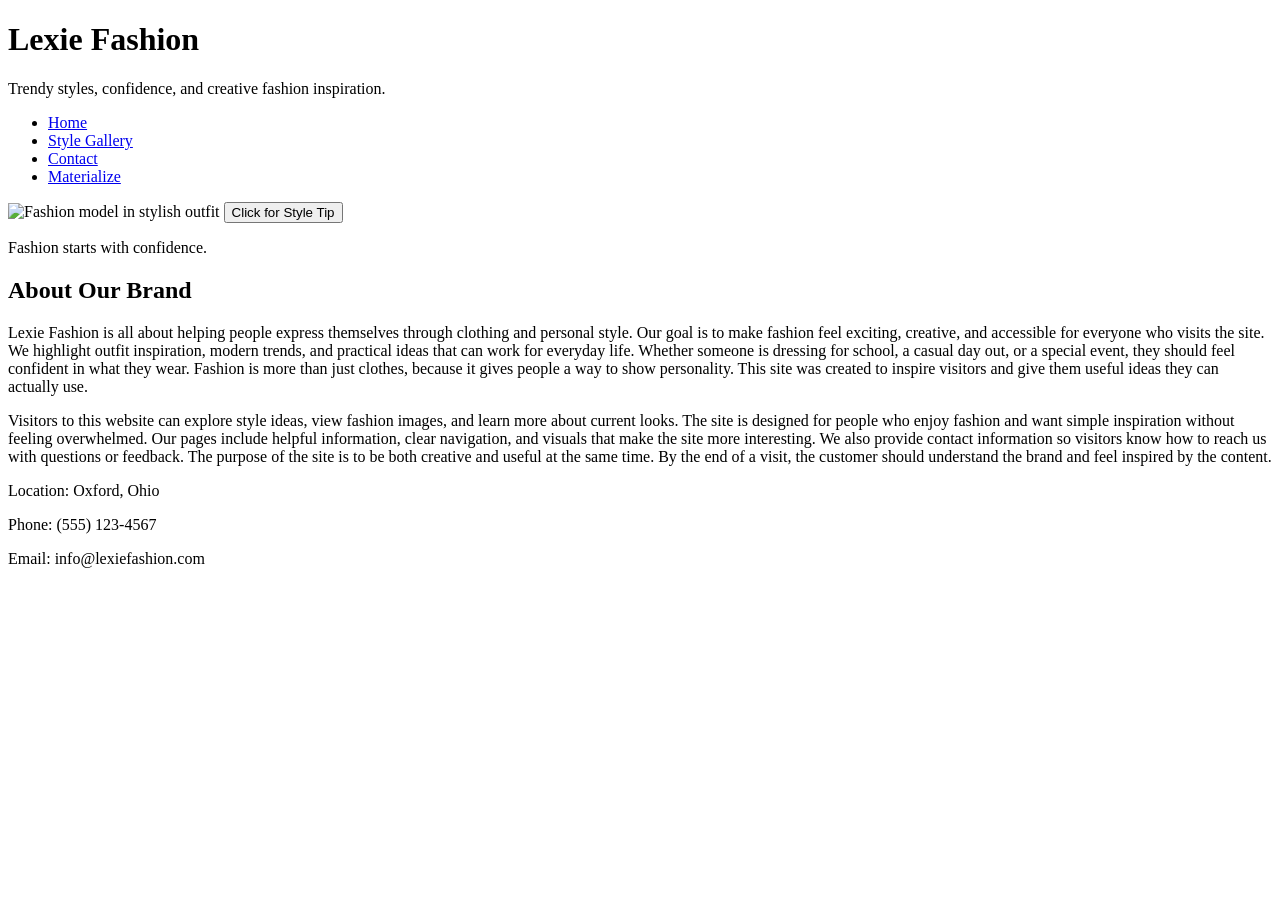
==== index.html @ 8f97ca5e "Update index.html" ====
<!DOCTYPE html>
<html lang="en">
<head>
  <meta charset="UTF-8" />
  <meta name="viewport" content="width=device-width, initial-scale=1.0" />
  <title>Lexie Fashion | Home</title>
  <link rel="stylesheet" href="styles.css">
</head>
<body>
  <header>
    <h1>Lexie Fashion</h1>
    <p>Trendy styles, confidence, and creative fashion inspiration.</p>
  </header>

  <nav>
    <ul class="nav-links">
      <li><a href="index.html">Home</a></li>
      <li><a href="style.html">Style Gallery</a></li>
      <li><a href="contact.html">Contact</a></li>
      <li><a href="materialize.html">Materialize</a></li>
    </ul>
  </nav>

  <main>
    <section class="hero">
      <img src="Images/fashion1.jpg" alt="Fashion model in stylish outfit" class="main-img">
      <button onclick="changeMessage()">Click for Style Tip</button>
      <p id="styleMessage">Fashion starts with confidence.</p>
    </section>

    <section>
      <h2>About Our Brand</h2>
      <p>
        Lexie Fashion is all about helping people express themselves through clothing and personal style.
        Our goal is to make fashion feel exciting, creative, and accessible for everyone who visits the site.
        We highlight outfit inspiration, modern trends, and practical ideas that can work for everyday life.
        Whether someone is dressing for school, a casual day out, or a special event, they should feel confident
        in what they wear. Fashion is more than just clothes, because it gives people a way to show personality.
        This site was created to inspire visitors and give them useful ideas they can actually use.
      </p>

      <p>
        Visitors to this website can explore style ideas, view fashion images, and learn more about current looks.
        The site is designed for people who enjoy fashion and want simple inspiration without feeling overwhelmed.
        Our pages include helpful information, clear navigation, and visuals that make the site more interesting.
        We also provide contact information so visitors know how to reach us with questions or feedback.
        The purpose of the site is to be both creative and useful at the same time.
        By the end of a visit, the customer should understand the brand and feel inspired by the content.
      </p>
    </section>
  </main>

  <footer>
    <p>Location: Oxford, Ohio</p>
    <p>Phone: (555) 123-4567</p>
    <p>Email: info@lexiefashion.com</p>
  </footer>

  <script src="script.js"></script>
</body>
</html>
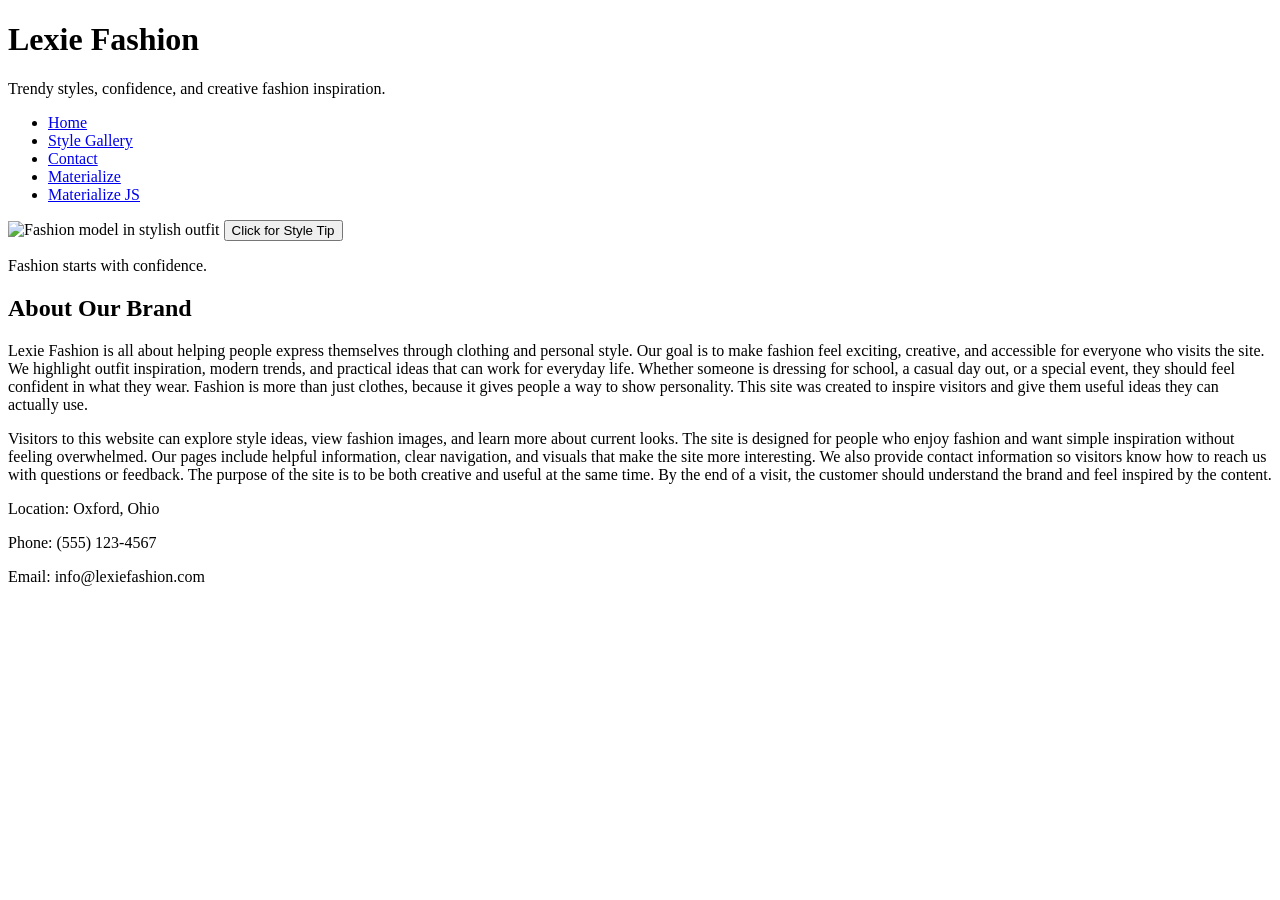
==== commit dd997e89: "Update index.html" ====
--- a/index.html
+++ b/index.html
@@ -18,12 +18,13 @@
       <li><a href="style.html">Style Gallery</a></li>
       <li><a href="contact.html">Contact</a></li>
       <li><a href="materialize.html">Materialize</a></li>
+      <li><a href="materialize.js">Materialize JS</a></li>
     </ul>
   </nav>
 
   <main>
     <section class="hero">
-      <img src="Images/fashion1.jpg" alt="Fashion model in stylish outfit" class="main-img">
+      <img src="Images/fashion1.jpg" alt="Fashion model in stylish outfit">
       <button onclick="changeMessage()">Click for Style Tip</button>
       <p id="styleMessage">Fashion starts with confidence.</p>
     </section>
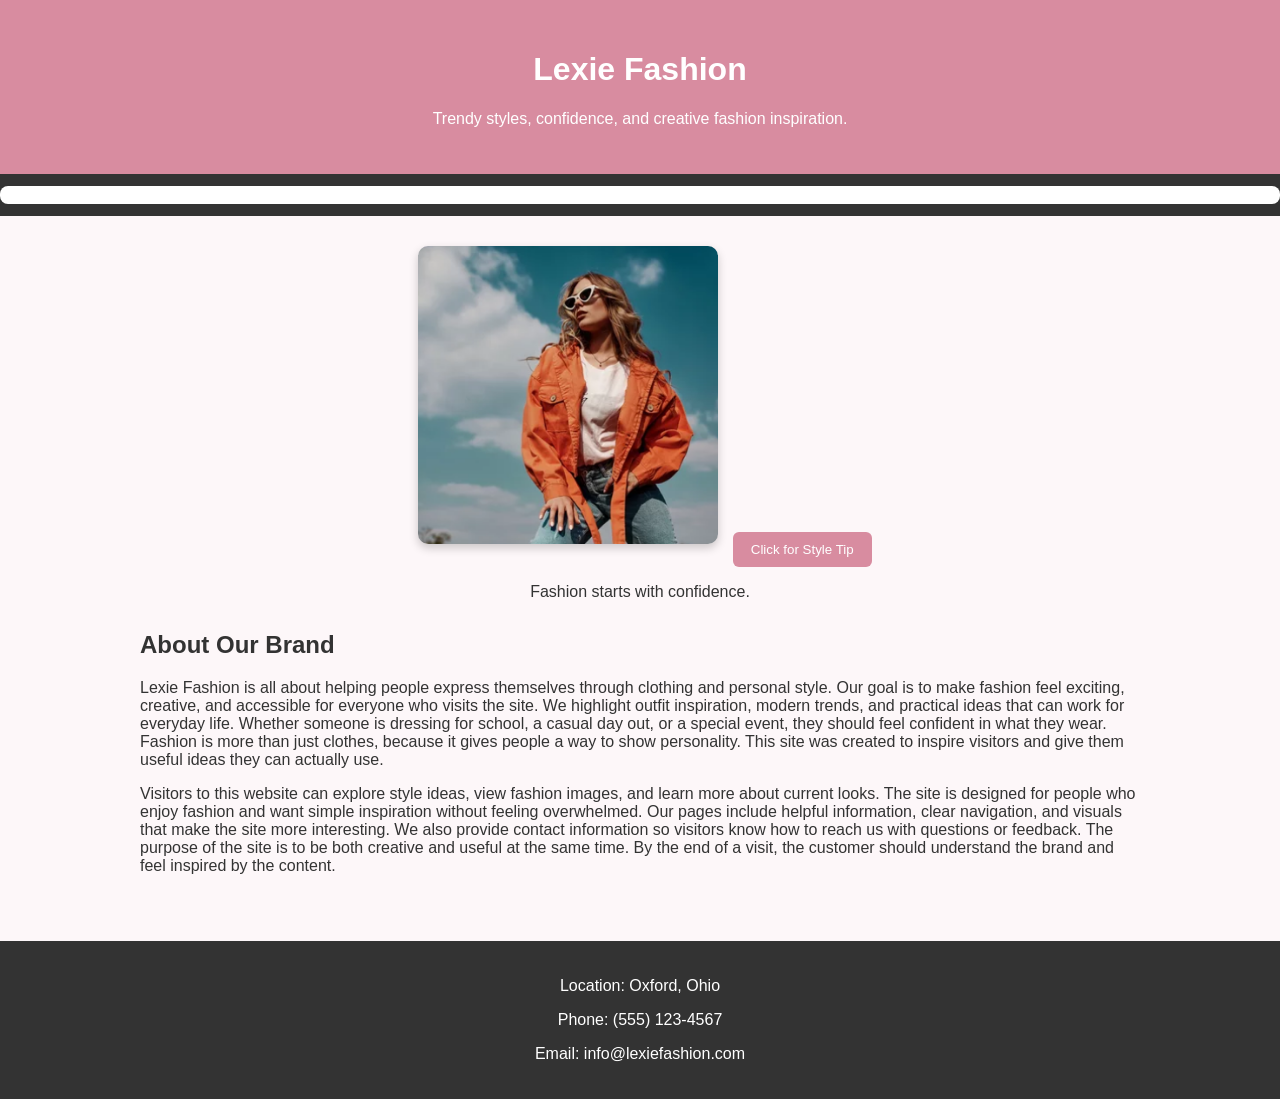
==== commit da3a30f2: "Moved files around" ====
--- a/index.html
+++ b/index.html
@@ -18,13 +18,12 @@
       <li><a href="style.html">Style Gallery</a></li>
       <li><a href="contact.html">Contact</a></li>
       <li><a href="materialize.html">Materialize</a></li>
-      <li><a href="materialize.js">Materialize JS</a></li>
     </ul>
   </nav>
 
   <main>
     <section class="hero">
-      <img src="Images/fashion1.jpg" alt="Fashion model in stylish outfit">
+      <img src="Images/fashion1.png" alt="Fashion model in stylish outfit" class="main-img" />
       <button onclick="changeMessage()">Click for Style Tip</button>
       <p id="styleMessage">Fashion starts with confidence.</p>
     </section>
--- a/styles.css
+++ b/styles.css
@@ -0,0 +1,93 @@
+body {
+  font-family: Arial, sans-serif;
+  margin: 0;
+  background-color: #fdf7f9;
+  color: #333;
+}
+
+header {
+  background-color: #d88ca0;
+  color: white;
+  text-align: center;
+  padding: 30px 20px;
+}
+
+nav {
+  background-color: #333;
+  padding: 12px 0;
+}
+
+.nav-links {
+  list-style: none;
+  display: flex;
+  justify-content: center;
+  gap: 25px;
+  margin: 0;
+  padding: 0;
+}
+
+.nav-links a {
+  color: white;
+  text-decoration: none;
+  font-weight: bold;
+}
+
+.nav-links a:hover {
+  color: #f7c6d0;
+}
+
+main {
+  padding: 20px;
+  max-width: 1000px;
+  margin: auto;
+}
+
+.hero {
+  text-align: center;
+  margin-bottom: 30px;
+}
+
+.main-img,
+.gallery-img {
+  width: 100%;
+  max-width: 300px;
+  height: auto;
+  border-radius: 10px;
+  margin: 10px;
+  box-shadow: 0 4px 10px rgba(0, 0, 0, 0.2);
+}
+
+.gallery {
+  display: flex;
+  justify-content: center;
+  flex-wrap: wrap;
+  margin-bottom: 20px;
+}
+
+button {
+  background-color: #d88ca0;
+  color: white;
+  border: none;
+  padding: 10px 18px;
+  border-radius: 6px;
+  cursor: pointer;
+  margin-top: 10px;
+}
+
+button:hover {
+  background-color: #c06f87;
+}
+
+ul {
+  background: white;
+  padding: 20px;
+  border-radius: 8px;
+}
+
+footer {
+  background-color: #333;
+  color: white;
+  text-align: center;
+  padding: 20px;
+  margin-top: 30px;
+}
